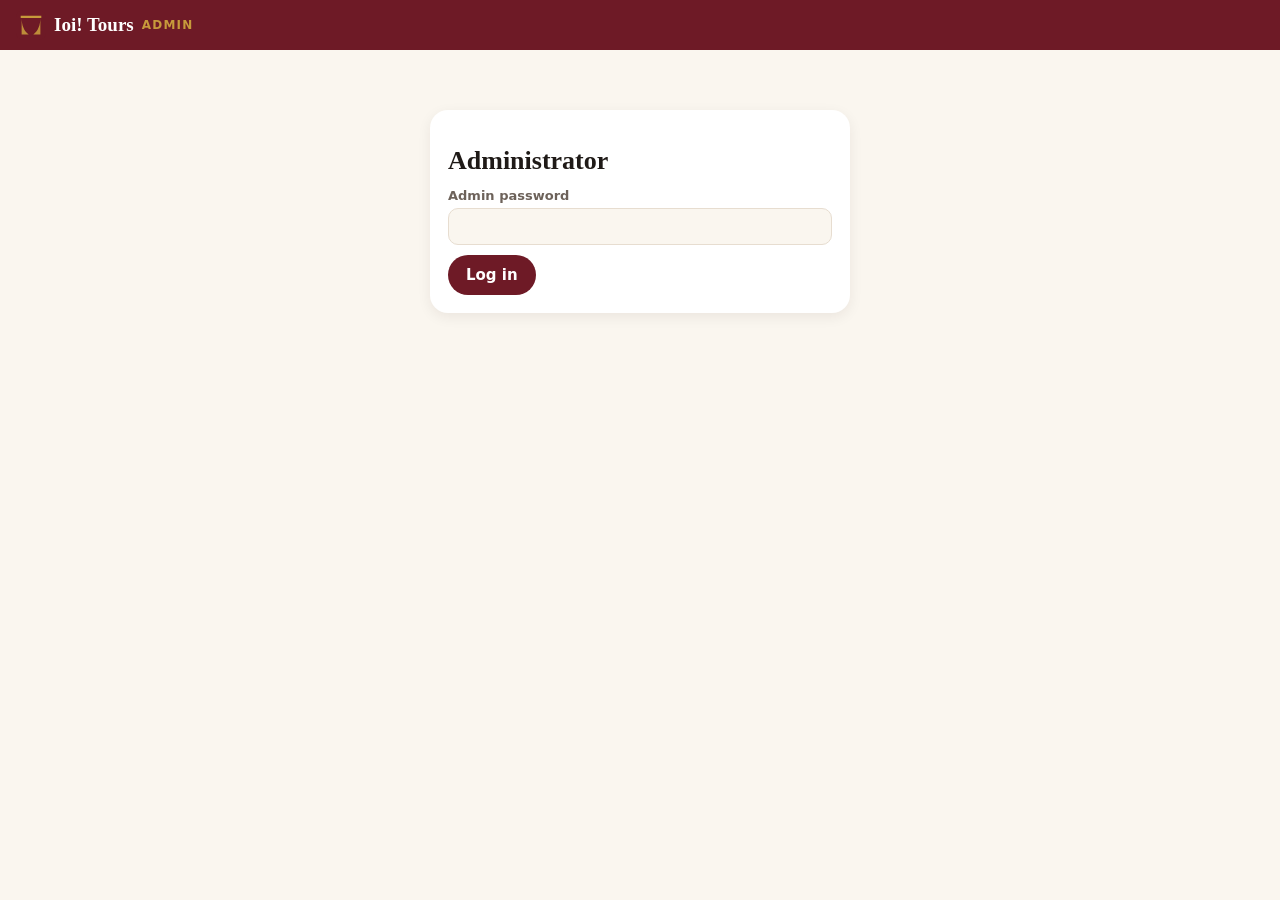
==== admin.html @ 2085f917 "Plattform: Institute registrieren sich und legen eigene Touren an - Server (Cloudflare Worker + D1 +" ====
<!doctype html>
<html lang="en">
<head>
  <meta charset="utf-8">
  <meta name="viewport" content="width=device-width, initial-scale=1">
  <meta name="theme-color" content="#6e1a26">
  <meta name="robots" content="noindex">
  <title>Ioi! Tours – Admin</title>
  <link rel="icon" href="img/icon.svg" type="image/svg+xml">
  <link rel="stylesheet" href="css/style.css">
  <link rel="stylesheet" href="css/portal.css">
</head>
<body class="portal">
  <header class="pt-bar">
    <a class="pt-brand" href="./"><img src="img/icon.svg" alt=""> Ioi! Tours <span>Admin</span></a>
    <div class="pt-user" id="ad-user" hidden><button class="btn btn-ghost" id="ad-logout" type="button">Log out</button></div>
  </header>
  <main class="pt-main">
    <form class="pt-card" id="ad-login" hidden novalidate>
      <h1>Administrator</h1>
      <label>Admin password<input type="password" name="password" autocomplete="current-password" required></label>
      <p class="pt-msg" data-msg></p>
      <button class="btn btn-primary" type="submit">Log in</button>
    </form>
    <section id="ad-main" hidden>
      <h1>Applications</h1>
      <div id="ad-pending" class="pt-list"></div>
      <h1>Institutions</h1>
      <div class="pt-table-wrap"><table class="pt-table" id="ad-inst"></table></div>
      <h1>Tours</h1>
      <div class="pt-table-wrap"><table class="pt-table" id="ad-tours"></table></div>
    </section>
  </main>
  <div class="toast" id="toast" role="status" aria-live="polite"></div>
  <script src="js/admin.js"></script>
</body>
</html>
---- css/style.css ----
:root {
  --wine: #6e1a26;
  --wine-2: #8d2534;
  --gold: #c79a3b;
  --cream: #faf6ef;
  --ink: #1f1a17;
  --muted: #6d625a;
  --line: #e7ddd0;
  --card: #ffffff;
  --shadow: 0 10px 30px rgba(40, 18, 10, .18);
  --radius: 18px;
  --safe-b: env(safe-area-inset-bottom, 0px);
  --serif: "Iowan Old Style", "Palatino Linotype", Palatino, Georgia, serif;
  --sans: system-ui, -apple-system, "Segoe UI", Roboto, sans-serif;
}
@media (prefers-color-scheme: dark) {
  :root {
    --cream: #17110f;
    --ink: #f3ece4;
    --muted: #b3a79c;
    --line: #3e302b;
    --card: #221a17;
    --shadow: 0 10px 30px rgba(0, 0, 0, .5);
  }
}

* { box-sizing: border-box; }
html, body { height: 100%; margin: 0; }
body {
  font-family: var(--sans);
  color: var(--ink);
  background: var(--cream);
  overflow: hidden;
  -webkit-tap-highlight-color: transparent;
}
button { font: inherit; color: inherit; cursor: pointer; }
h1, h2 { font-family: var(--serif); font-weight: 600; margin: 0; }

/* ---------- Buttons ---------- */
.btn {
  border: 0; border-radius: 999px; padding: 11px 18px;
  font-weight: 600; font-size: 15px; white-space: nowrap;
}
.btn-primary { background: var(--wine); color: #fff; }
.btn-primary:active { background: var(--wine-2); }
.btn-ghost { background: transparent; border: 1.5px solid var(--line); color: var(--ink); }
@media (prefers-color-scheme: dark) { .btn-ghost { border-color: #4a3b35; } }
.btn-lg { padding: 16px 34px; font-size: 17px; }
.icon-btn {
  width: 42px; height: 42px; border: 0; border-radius: 50%;
  background: transparent; display: grid; place-items: center; flex: none;
}
.icon-btn svg { width: 22px; height: 22px; }
.chip {
  border: 1.5px solid var(--line); background: transparent; border-radius: 999px;
  padding: 6px 10px; font-size: 13px; font-weight: 600; min-width: 46px;
}
@media (prefers-color-scheme: dark) { .chip { border-color: #4a3b35; } }

/* ---------- Intro ---------- */
.intro {
  position: fixed; inset: 0; z-index: 2000;
  background:
    radial-gradient(120% 70% at 50% 0%, rgba(199, 154, 59, .25), transparent 60%),
    linear-gradient(180deg, #4a0f19, #2a070d);
  color: #fbeee0;
  display: grid; place-items: center; padding: 24px 16px;
  transition: opacity .5s, visibility .5s;
  overflow-y: auto;
}
.intro.hide { opacity: 0; visibility: hidden; }
.intro-inner { max-width: 420px; text-align: center; }
.curtain-mark { width: 64px; height: 64px; margin: 0 auto 18px; color: var(--gold); }
.intro .eyebrow { color: var(--gold); }
.intro h1 { font-size: clamp(38px, 11vw, 54px); line-height: 1.05; margin: 8px 0 14px; }
.intro .lead { font-size: 18px; line-height: 1.5; opacity: .9; margin: 0 0 24px; }
.facts { list-style: none; padding: 0; margin: 0 0 30px; display: flex; justify-content: center; gap: 18px; font-size: 14px; opacity: .85; }
.facts strong { display: block; font-size: 18px; color: #fff; }
.intro .btn-primary { background: var(--gold); color: #2a070d; }
.hint { font-size: 13px; opacity: .7; margin: 18px 0 0; line-height: 1.5; }
.proto-note { font-size: 11px; letter-spacing: .12em; text-transform: uppercase; opacity: .45; margin-top: 22px; }

.eyebrow {
  font-size: 12px; letter-spacing: .12em; text-transform: uppercase;
  font-weight: 700; color: var(--wine); margin: 0;
}
@media (prefers-color-scheme: dark) { .eyebrow { color: var(--gold); } }

/* ---------- Kopfzeile ---------- */
.topbar {
  position: fixed; top: 0; left: 0; right: 0; z-index: 1000;
  display: flex; align-items: center; gap: 6px;
  padding: calc(env(safe-area-inset-top, 0px) + 6px) 8px 6px;
  background: var(--wine); color: #fff;
}
.topbar-title { flex: 1; text-align: center; display: flex; flex-direction: column; line-height: 1.2; }
.topbar-title > span:first-child { font-family: var(--serif); font-size: 18px; font-weight: 600; }
.progress-label { font-size: 12px; opacity: .8; }
.progress-bar { position: fixed; left: 0; right: 0; z-index: 1000; height: 3px; background: rgba(0,0,0,.15);
  top: calc(env(safe-area-inset-top, 0px) + 54px); }
#progress-fill { height: 100%; width: 0; background: var(--gold); transition: width .4s; }

/* ---------- Karte ---------- */
#map { position: fixed; inset: 0; top: calc(env(safe-area-inset-top, 0px) + 57px); z-index: 1; background: #e9e4dc; }
.leaflet-bottom.leaflet-right { bottom: calc(110px + var(--safe-b)); }
.leaflet-control-attribution { font-size: 10px; }
.demo #map { cursor: crosshair; }

.pin {
  width: 36px; height: 36px; border-radius: 50% 50% 50% 0; transform: rotate(-45deg);
  background: #fff; border: 3px solid var(--wine); box-shadow: 0 3px 8px rgba(0,0,0,.3);
  display: grid; place-items: center;
}
.pin span { transform: rotate(45deg); font-weight: 800; font-size: 15px; color: var(--wine); }
.pin.next { background: var(--wine); animation: bob 1.6s ease-in-out infinite; }
.pin.next span { color: #fff; }
.pin.visited { border-color: var(--gold); background: var(--gold); }
.pin.visited span { color: #fff; }
@keyframes bob { 50% { translate: 0 -5px; } }

.me {
  width: 22px; height: 22px; border-radius: 50%; background: #2f6fd6; border: 3px solid #fff;
  box-shadow: 0 0 0 0 rgba(47,111,214,.5); animation: ping 2s infinite;
}
@keyframes ping { 70% { box-shadow: 0 0 0 16px rgba(47,111,214,0); } 100% { box-shadow: 0 0 0 0 rgba(47,111,214,0); } }

.demo-banner {
  position: fixed; z-index: 900; left: 16px; right: 16px;
  top: calc(env(safe-area-inset-top, 0px) + 68px);
  background: #fff7e0; color: #5a4100; border: 1px solid #ecd48a;
  border-radius: 12px; padding: 8px 12px; font-size: 13px; text-align: center;
  box-shadow: var(--shadow);
}

/* ---------- Karte "Nächste Station" ---------- */
.next-card {
  position: fixed; z-index: 900; left: 12px; right: 12px; bottom: calc(12px + var(--safe-b));
  max-width: 520px; margin: 0 auto;
  background: var(--card); border-radius: var(--radius); box-shadow: var(--shadow);
  display: flex; align-items: center; gap: 12px; padding: 12px 12px 12px 14px;
}
.next-num {
  width: 44px; height: 44px; flex: none; border-radius: 50%; background: var(--wine); color: #fff;
  display: grid; place-items: center; font-weight: 800; font-size: 18px;
}
.next-info { flex: 1; min-width: 0; cursor: pointer; }
.next-label { font-size: 11px; text-transform: uppercase; letter-spacing: .1em; color: var(--muted); font-weight: 700; }
.next-title { font-family: var(--serif); font-size: 17px; font-weight: 600; white-space: nowrap; overflow: hidden; text-overflow: ellipsis; }
.next-meta { font-size: 13px; color: var(--muted); white-space: nowrap; overflow: hidden; text-overflow: ellipsis; }

/* ---------- Drawer (Liste) ---------- */
.scrim { position: fixed; inset: 0; z-index: 1100; background: rgba(20, 8, 5, .4); opacity: 0; visibility: hidden; transition: .25s; }
.scrim.show { opacity: 1; visibility: visible; }
.drawer {
  position: fixed; z-index: 1200; top: 0; bottom: 0; left: 0; width: min(88vw, 380px);
  background: var(--cream); transform: translateX(-102%); transition: transform .3s ease;
  display: flex; flex-direction: column; box-shadow: var(--shadow);
  padding-top: env(safe-area-inset-top, 0px);
}
.drawer.open { transform: none; }
.drawer-head { display: flex; align-items: center; justify-content: space-between; padding: 14px 10px 6px 18px; }
.station-list { list-style: none; margin: 0; padding: 4px 10px; overflow-y: auto; flex: 1; }
.station-list button {
  width: 100%; display: flex; gap: 12px; align-items: center; text-align: left;
  background: transparent; border: 0; padding: 12px 8px; border-radius: 12px;
}
.station-list button:active { background: rgba(110, 26, 38, .08); }
.li-num {
  width: 34px; height: 34px; border-radius: 50%; flex: none; display: grid; place-items: center;
  border: 2px solid var(--wine); color: var(--wine); font-weight: 800;
}
@media (prefers-color-scheme: dark) { .li-num { border-color: var(--gold); color: var(--gold); } }
.next .li-num { background: var(--wine); color: #fff; border-color: var(--wine); }
.visited .li-num { background: var(--gold); border-color: var(--gold); color: #fff; }
.li-text { display: flex; flex-direction: column; min-width: 0; }
.li-title { font-family: var(--serif); font-size: 16px; font-weight: 600; }
.li-sub { font-size: 13px; color: var(--muted); }
.drawer-foot { padding: 14px 18px calc(18px + var(--safe-b)); border-top: 1px solid var(--line); display: grid; gap: 12px; }
.switch { display: flex; gap: 10px; align-items: center; font-size: 14px; }
.switch input { width: 20px; height: 20px; accent-color: var(--wine); }

/* ---------- Sheet (Station) ---------- */
.sheet {
  position: fixed; z-index: 1300; left: 0; right: 0; bottom: 0;
  max-width: 640px; margin: 0 auto; max-height: 92vh; overflow-y: auto;
  background: var(--cream); border-radius: 24px 24px 0 0; box-shadow: var(--shadow);
  transform: translateY(105%); transition: transform .35s cubic-bezier(.2,.8,.2,1);
  overscroll-behavior: contain;
}
.sheet.open { transform: none; }
.sheet-grip { position: absolute; top: 8px; left: 50%; width: 40px; height: 4px; margin-left: -20px; border-radius: 4px; background: rgba(255,255,255,.6); z-index: 2; }
.sheet-close { position: absolute; top: 12px; right: 12px; z-index: 2; background: rgba(0,0,0,.25); color: #fff; }
.sheet-hero {
  --hue: 350;
  height: 150px; position: relative; overflow: hidden; color: #fff;
  background:
    radial-gradient(90% 120% at 100% 0%, rgba(199, 154, 59, .45), transparent 60%),
    linear-gradient(135deg, hsl(var(--hue) 62% 26%), hsl(calc(var(--hue) + 15) 55% 14%));
}
.sheet-year {
  position: absolute; right: -6px; bottom: -22px; font-family: var(--serif);
  font-size: 110px; font-weight: 700; opacity: .18; letter-spacing: -.03em;
}
.sheet-num { position: absolute; left: 20px; bottom: 16px; font-size: 13px; font-weight: 700; letter-spacing: .1em; text-transform: uppercase; color: var(--gold); }
.sheet-body { padding: 18px 20px calc(28px + var(--safe-b)); }
.sheet-body h2 { font-size: 27px; line-height: 1.15; margin: 4px 0 4px; }
.sheet-address { margin: 0 0 16px; color: var(--muted); font-size: 14px; }

.player {
  position: sticky; top: 0; z-index: 1;
  display: flex; align-items: center; gap: 12px;
  background: var(--card); border-radius: var(--radius); padding: 12px; box-shadow: 0 4px 14px rgba(40,18,10,.1);
  margin-bottom: 18px;
}
.play-btn {
  width: 54px; height: 54px; flex: none; border-radius: 50%; border: 0;
  background: var(--wine); color: #fff; display: grid; place-items: center;
}
.play-btn svg { width: 26px; height: 26px; }
.play-btn .i-pause, .playing .play-btn .i-play { display: none; }
.playing .play-btn .i-pause { display: block; }
.player-main { flex: 1; min-width: 0; }
.player-track { height: 22px; display: flex; align-items: center; cursor: pointer; position: relative; }
.player-track::before { content: ""; position: absolute; left: 0; right: 0; height: 5px; border-radius: 5px; background: var(--line); }
@media (prefers-color-scheme: dark) { .player-track::before { background: #3e302b; } }
.player-fill { position: relative; height: 5px; border-radius: 5px; background: var(--gold); width: 0; transition: width .25s linear; }
.player-meta { display: flex; justify-content: space-between; font-size: 12px; color: var(--muted); gap: 8px; }
.player-meta span { white-space: nowrap; }
.player-meta span:last-child { overflow: hidden; text-overflow: ellipsis; }
.player-side { display: flex; flex-direction: column; gap: 6px; }

.story { font-family: var(--serif); font-size: 18px; line-height: 1.65; }
.story p { margin: 0 0 1em; }
.story span { transition: background .3s, color .3s; border-radius: 4px; }
.story span.speaking { background: rgba(199, 154, 59, .28); box-shadow: 0 0 0 3px rgba(199, 154, 59, .28); }
.sheet-actions { display: flex; gap: 10px; flex-wrap: wrap; margin-top: 8px; }
.sheet-actions .btn { flex: 1 1 160px; }

/* ---------- Toast ---------- */
.toast {
  position: fixed; z-index: 2500; left: 16px; right: 16px; top: calc(env(safe-area-inset-top, 0px) + 70px);
  max-width: 460px; margin: 0 auto; text-align: center;
  background: #2a1a16; color: #fff; border-radius: 14px; padding: 12px 16px; font-size: 14px; line-height: 1.4;
  box-shadow: var(--shadow); opacity: 0; transform: translateY(-10px); pointer-events: none; transition: .25s;
}
.toast.show { opacity: 1; transform: none; }

@media (min-width: 900px) {
  .sheet { left: auto; right: 16px; bottom: 16px; top: 72px; max-height: none; border-radius: 24px; width: 460px; transform: translateX(110%); }
  .sheet.open { transform: none; }
  .next-card { left: 16px; right: auto; width: 420px; margin: 0; }
}

/* ---------- Mitmach-Element & Links ---------- */
.badge {
  display: inline-block; font-size: 11px; font-weight: 700; letter-spacing: .04em;
  padding: 2px 8px; border-radius: 999px; background: #fff1cc; color: #7a5600; vertical-align: 1px;
}
.activity {
  margin: 6px 0 18px; padding: 16px; border-radius: var(--radius);
  background: linear-gradient(135deg, rgba(199,154,59,.16), rgba(110,26,38,.08));
  border: 1.5px solid rgba(199,154,59,.45);
}
.activity-head { display: flex; align-items: center; gap: 10px; margin-bottom: 6px; }
.activity-icon { font-size: 26px; line-height: 1; }
.activity h3 { margin: 0; font-family: var(--serif); font-size: 19px; }
.activity p { margin: 0 0 10px; line-height: 1.5; font-size: 15px; }
.activity-items { margin: 0 0 4px; padding-left: 20px; line-height: 1.6; font-size: 15px; }
.photo-box img { display: block; width: 100%; max-height: 360px; object-fit: cover; border-radius: 14px; margin: 6px 0 10px; }
.photo-actions { display: flex; gap: 10px; flex-wrap: wrap; }
.photo-actions .btn { flex: 1 1 140px; }
.photo-note { font-size: 12px !important; color: var(--muted); margin: 8px 0 0 !important; }
.links { display: flex; flex-direction: column; gap: 8px; margin-bottom: 10px; }
.links:empty { display: none; }
.links a { text-decoration: none; text-align: center; }

/* ---------- Sprachwahl ---------- */
.lang-switch { display: flex; gap: 6px; justify-content: center; flex-wrap: wrap; }
.lang-switch button {
  border: 1.5px solid var(--line); background: transparent; border-radius: 999px;
  padding: 7px 14px; font-size: 14px; font-weight: 600;
}
.lang-switch button[aria-pressed="true"] { background: var(--wine); border-color: var(--wine); color: #fff; }
.intro-lang { margin: 0 0 22px; }
.intro-lang button { border-color: rgba(251, 238, 224, .35); color: #fbeee0; }
.intro-lang button[aria-pressed="true"] { background: var(--gold); border-color: var(--gold); color: #2a070d; }
.drawer-foot .lang-switch { justify-content: flex-start; }
.lang-btn {
  flex: none; height: 30px; min-width: 40px; padding: 0 8px; border-radius: 999px;
  border: 1.5px solid rgba(255,255,255,.5); background: transparent; color: #fff;
  font-size: 12px; font-weight: 800; letter-spacing: .05em;
}

/* ---------- Archivbilder ---------- */
.gallery-wrap { margin: 0 -20px 16px; }
.gallery {
  display: flex; gap: 10px; overflow-x: auto; padding: 2px 20px 6px;
  scroll-snap-type: x mandatory; scroll-padding: 0 20px; -webkit-overflow-scrolling: touch; scrollbar-width: none;
}
.gallery::-webkit-scrollbar { display: none; }
.gallery button {
  flex: none; width: 150px; padding: 0; border: 0; background: transparent; text-align: left;
  scroll-snap-align: start;
}
.gallery:has(button:only-child) button { width: 100%; }
.gallery img {
  display: block; width: 100%; height: 120px; object-fit: cover; border-radius: 12px;
  background: var(--line); filter: sepia(.15);
}
.gallery:has(button:only-child) img { height: 190px; }
.gallery span {
  display: -webkit-box; -webkit-line-clamp: 2; -webkit-box-orient: vertical; overflow: hidden;
  font-size: 12px; line-height: 1.35; color: var(--muted); margin-top: 6px;
}
.media-credit { margin: 2px 20px 0; font-size: 11px; color: var(--muted); }

.lightbox {
  position: fixed; inset: 0; z-index: 3000; background: rgba(12, 6, 4, .94); color: #fff;
  display: flex; align-items: center; justify-content: center; padding: 56px 8px 24px;
}
.lightbox[hidden] { display: none; }
.lightbox figure { margin: 0; max-width: 100%; max-height: 100%; display: flex; flex-direction: column; align-items: center; }
.lightbox img { max-width: 100%; max-height: calc(100vh - 160px); object-fit: contain; border-radius: 6px; }
.lightbox figcaption { margin-top: 12px; font-size: 14px; line-height: 1.45; text-align: center; max-width: 560px; padding: 0 40px; opacity: .9; }
.lightbox .icon-btn { color: #fff; background: rgba(255,255,255,.12); }
.lightbox-close { position: absolute; top: calc(env(safe-area-inset-top, 0px) + 10px); right: 10px; }
.lightbox-nav { position: absolute; top: 50%; transform: translateY(-50%); }
.lightbox-nav.prev { left: 6px; }
.lightbox-nav.next { right: 6px; }

/* ---------- Einführung ---------- */
.onboard { position: fixed; inset: 0; z-index: 2200; display: grid; place-items: center; padding: 16px;
  background: radial-gradient(120% 70% at 50% 0%, rgba(199,154,59,.25), transparent 60%), linear-gradient(180deg, #4a0f19, #2a070d); }
.onboard[hidden] { display: none; }
.ob-card { width: 100%; max-width: 420px; background: var(--cream); color: var(--ink); border-radius: 24px; padding: 22px 22px 20px; box-shadow: var(--shadow); text-align: center; }
.ob-top { display: flex; justify-content: space-between; align-items: center; gap: 8px; margin-bottom: 8px; }
.ob-head { font-size: 12px; letter-spacing: .12em; text-transform: uppercase; font-weight: 700; color: var(--wine); }
@media (prefers-color-scheme: dark) { .ob-head { color: var(--gold); } }
.lang-mini { display: flex; gap: 4px; }
.lang-mini button { border: 1.5px solid var(--line); background: transparent; border-radius: 999px; padding: 3px 8px; font-size: 12px; font-weight: 700; }
.lang-mini button[aria-pressed="true"] { background: var(--wine); border-color: var(--wine); color: #fff; }
.ob-icon { font-size: 54px; line-height: 1; margin: 18px 0 10px; }
.ob-card h2 { font-size: 24px; margin: 0 0 10px; }
.ob-card p { margin: 0; line-height: 1.55; color: var(--muted); font-size: 16px; min-height: 5em; }
.ob-dots { display: flex; justify-content: center; gap: 6px; margin: 18px 0; }
.ob-dots span { width: 8px; height: 8px; border-radius: 50%; background: var(--line); }
.ob-dots span.on { background: var(--wine); width: 22px; border-radius: 4px; }
.ob-actions { display: flex; gap: 10px; }
.ob-actions .btn { flex: 1; }
.ob-actions .btn[hidden] { display: none; }

/* ---------- Auswahl von Stadt und Tour ---------- */
.chooser { position: fixed; inset: 0; z-index: 2100; overflow-y: auto; background: var(--cream); padding-bottom: calc(24px + var(--safe-b)); }
.chooser[hidden] { display: none; }
.ch-head { text-align: center; color: #fbeee0; padding: calc(env(safe-area-inset-top, 0px) + 28px) 16px 26px;
  background: radial-gradient(120% 70% at 50% 0%, rgba(199,154,59,.25), transparent 60%), linear-gradient(180deg, #4a0f19, #2a070d); }
.ch-head .curtain-mark { width: 48px; height: 48px; margin: 0 auto 10px; color: var(--gold); }
.ch-head h1 { font-size: clamp(26px, 7vw, 34px); margin: 0 0 6px; }
.ch-head p { margin: 0 0 14px; opacity: .85; }
.ch-help { color: #fbeee0; border-color: rgba(251,238,224,.4); padding: 7px 14px; font-size: 14px; }
.ch-list { max-width: 640px; margin: 0 auto; padding: 8px 16px; }
.ch-city h2 { font-size: 22px; margin: 18px 4px 10px; }
.ch-city h2 small { font-family: var(--sans); font-size: 13px; color: var(--muted); font-weight: 600; }
.ch-tour { width: 100%; display: flex; gap: 14px; align-items: center; text-align: left; padding: 12px; margin-bottom: 10px;
  border: 0; border-radius: var(--radius); background: var(--card); box-shadow: 0 4px 14px rgba(40,18,10,.08); }
.ch-tour.loading { opacity: .5; }
.ch-cover { width: 72px; height: 72px; flex: none; border-radius: 14px; overflow: hidden; display: grid; place-items: center;
  background: linear-gradient(135deg, var(--wine), #2a070d); font-size: 30px; }
.ch-cover img { width: 100%; height: 100%; object-fit: cover; }
.ch-info { display: flex; flex-direction: column; gap: 2px; min-width: 0; }
.ch-info strong { font-family: var(--serif); font-size: 18px; }
.ch-info span { font-size: 14px; color: var(--muted); }
.ch-info small { font-size: 12px; color: var(--muted); }
.ch-note { text-align: center; color: var(--muted); font-size: 14px; }
.ch-error { max-width: 600px; margin: 12px auto 0; padding: 10px 14px; border-radius: 12px; background: #fde2e2; color: #7a1010; text-align: center; }
.ch-error[hidden] { display: none; }
.link-btn { margin-top: 14px; background: none; border: 0; color: var(--gold); text-decoration: underline; font-size: 14px; }

/* ---------- Damals & Heute: Schieberegler ---------- */
.compare { margin: 0 0 18px; }
.compare-head { display: flex; flex-direction: column; margin-bottom: 8px; }
.compare-head strong { font-family: var(--serif); font-size: 18px; }
.compare-head span { font-size: 13px; color: var(--muted); }
.compare-stage { position: relative; width: 100%; aspect-ratio: 3 / 2; border-radius: 14px; overflow: hidden; background: #222; touch-action: pan-y; }
.compare-stage > img, .compare-then img { position: absolute; inset: 0; width: 100%; height: 100%; object-fit: cover; }
.compare-stage > img[hidden] { display: none; }
.compare-then { position: absolute; inset: 0; }
.compare-handle { position: absolute; top: 0; bottom: 0; width: 3px; margin-left: -1.5px; background: #fff; box-shadow: 0 0 8px rgba(0,0,0,.5); pointer-events: none; }
.compare-handle::after { content: "⟷"; position: absolute; top: 50%; left: 50%; transform: translate(-50%, -50%);
  width: 38px; height: 38px; border-radius: 50%; background: #fff; color: #111; display: grid; place-items: center; font-size: 18px; box-shadow: 0 2px 8px rgba(0,0,0,.4); }
.compare-handle[hidden] { display: none; }
.compare-tag { position: absolute; top: 10px; padding: 3px 9px; border-radius: 999px; background: rgba(0,0,0,.6); color: #fff; font-size: 12px; font-weight: 700; pointer-events: none; }
.compare-tag.left { left: 10px; }
.compare-tag.right { right: 10px; }
.compare-tag[hidden] { display: none; }
.compare-stage input[type=range] { position: absolute; inset: 0; width: 100%; height: 100%; margin: 0; opacity: 0; cursor: ew-resize; }
.compare-stage input[type=range][hidden] { display: none; }
.compare-empty { position: absolute; left: 0; right: 0; bottom: 0; padding: 30px 14px 12px; background: linear-gradient(transparent, rgba(0,0,0,.8)); color: #fff; font-size: 14px; line-height: 1.45; }
.compare-empty[hidden] { display: none; }
.compare-empty p { margin: 0; }
.compare-thumbs { display: flex; gap: 8px; margin-top: 10px; }
.compare-thumbs:empty { display: none; }
.compare-thumbs button { position: relative; width: 64px; height: 46px; padding: 0; border: 2px solid var(--line); border-radius: 8px; overflow: hidden; background: #222; }
.compare-thumbs button[aria-pressed="true"] { border-color: var(--gold); }
.compare-thumbs img { width: 100%; height: 100%; object-fit: cover; }
.compare-thumbs span { position: absolute; left: 0; right: 0; bottom: 0; font-size: 10px; font-weight: 700; color: #fff; background: rgba(0,0,0,.6); }
.compare-hint { margin: 10px 0 8px; font-size: 13px; line-height: 1.45; color: var(--muted); }
.compare-hint:empty { display: none; }
.compare-photo { width: 100%; margin-top: 8px; }
.compare-credit { margin: 6px 0 0; font-size: 11px; color: var(--muted); }
.compare-credit:empty { display: none; }

/* ---------- Lokale Orte ---------- */
.place-pin { width: 30px; height: 30px; border-radius: 50%; display: grid; place-items: center; font-size: 16px;
  background: #fff; border: 2px solid var(--gold); box-shadow: 0 2px 6px rgba(0,0,0,.3); }
.place-popup .leaflet-popup-content { margin: 12px 14px; }
.pp { font-family: var(--sans); color: #1f1a17; }
.pp img { width: 100%; max-height: 130px; object-fit: cover; border-radius: 8px; margin-bottom: 8px; }
.pp small { display: block; color: #6d625a; font-weight: 700; font-size: 11px; text-transform: uppercase; letter-spacing: .06em; }
.pp strong { display: block; font-family: var(--serif); font-size: 17px; margin: 2px 0 6px; }
.pp p { margin: 0 0 6px !important; font-size: 13px; line-height: 1.45; }
.pp p span { font-weight: 700; }
.pp .pp-offer { background: #fff4d6; border-radius: 8px; padding: 6px 8px; }
.pp .pp-note { color: #6d625a; font-size: 11px; font-style: italic; }
.pp a { font-weight: 700; color: var(--wine); }
.nearby { margin: 6px 0 16px; }
.nearby h3 { font-family: var(--serif); font-size: 17px; margin: 0 0 8px; }
.nearby-list { display: flex; flex-wrap: wrap; gap: 8px; }
.nearby-chip { border: 1.5px solid var(--line); background: var(--card); border-radius: 999px; padding: 7px 12px; font-size: 14px; }
.nearby-chip small { color: var(--muted); margin-left: 4px; }
@media (prefers-color-scheme: dark) { .nearby-chip { border-color: #4a3b35; } }
---- css/portal.css ----
/* Portal für Institute und Admin-Bereich */
body.portal { overflow: auto; background: var(--cream); }
.pt-bar { position: sticky; top: 0; z-index: 1000; display: flex; justify-content: space-between; align-items: center; gap: 12px;
  padding: 10px 16px; background: var(--wine); color: #fff; }
.pt-brand { display: flex; align-items: center; gap: 8px; color: #fff; text-decoration: none; font-family: var(--serif); font-size: 19px; font-weight: 600; }
.pt-brand img { width: 30px; height: 30px; border-radius: 7px; }
.pt-brand span { font-family: var(--sans); font-size: 12px; font-weight: 700; letter-spacing: .1em; text-transform: uppercase; color: var(--gold); }
.pt-user { display: flex; align-items: center; gap: 10px; font-size: 14px; }
.pt-user[hidden] { display: none; }
.pt-user .btn-ghost { color: #fff; border-color: rgba(255,255,255,.5); padding: 6px 12px; }
.pt-main { max-width: 900px; margin: 0 auto; padding: 20px 16px 60px; }
.pt-main h1 { font-size: 26px; margin: 18px 0 12px; }
.pt-main h2 { font-size: 20px; margin: 0 0 10px; }
.pt-main h3 { font-family: var(--serif); font-size: 16px; margin: 18px 0 8px; }
.pt-intro p { line-height: 1.6; color: var(--muted); }
.pt-card { background: var(--card); border-radius: var(--radius); padding: 18px; margin-bottom: 14px; box-shadow: 0 4px 14px rgba(40,18,10,.07); }
.pt-card[hidden] { display: none; }
.pt-tabs { display: flex; gap: 6px; margin: 18px 0 12px; }
.pt-tabs button { border: 0; background: transparent; padding: 10px 14px; border-radius: 999px; font-weight: 700; color: var(--muted); }
.pt-tabs button[aria-selected="true"] { background: var(--wine); color: #fff; }
.pt-main label { display: flex; flex-direction: column; gap: 5px; font-size: 13px; font-weight: 700; color: var(--muted); margin-bottom: 10px; }
.pt-main input:not([type=checkbox]):not([type=file]), .pt-main select, .pt-main textarea {
  font: inherit; font-weight: 400; color: var(--ink); background: var(--cream); border: 1.5px solid var(--line); border-radius: 10px; padding: 10px 12px; width: 100%; }
.pt-main textarea { line-height: 1.5; resize: vertical; }
.pt-main input:focus, .pt-main select:focus, .pt-main textarea:focus { outline: 2px solid var(--gold); outline-offset: 1px; }
.pt-grid { display: grid; grid-template-columns: 1fr 1fr; gap: 0 14px; }
.pt-grid .wide { grid-column: 1 / -1; }
@media (max-width: 640px) { .pt-grid { grid-template-columns: 1fr; } }
.pt-hp { position: absolute; left: -9999px; width: 1px; height: 1px; overflow: hidden; }
.pt-small { font-size: 13px; color: var(--muted); font-weight: 400; }
.pt-msg { margin: 8px 0; font-size: 14px; }
.pt-msg:empty { display: none; }
.pt-msg.err { color: #a31b1b; }
.pt-msg.ok { color: #1b6e2f; }
.pt-row { display: flex; align-items: center; justify-content: space-between; gap: 10px; flex-wrap: wrap; margin: 6px 0 10px; }
.pt-row h1, .pt-row h2 { margin: 0; }
.pt-sticky { position: sticky; top: 52px; z-index: 900; background: var(--cream); padding: 10px 0; }
.pt-status { font-size: 13px; color: var(--muted); flex: 1; text-align: center; }
.pt-list { display: grid; gap: 4px; }
.pt-tour { display: flex; justify-content: space-between; align-items: center; gap: 12px; flex-wrap: wrap; }
.pt-tour p { margin: 0; color: var(--muted); font-size: 14px; }
.pt-actions { display: flex; gap: 8px; flex-wrap: wrap; }
.pt-actions .btn, .pt-row .btn { padding: 8px 14px; font-size: 14px; }
.btn.danger { color: #a31b1b; }
.btn[disabled] { opacity: .4; }
a.btn { text-decoration: none; display: inline-flex; align-items: center; }
.pill { display: inline-block; padding: 2px 9px; border-radius: 999px; font-size: 12px; font-weight: 700; background: #eee; color: #444; }
.pill.published, .pill.approved { background: #dff3e4; color: #1b6e2f; }
.pill.draft, .pill.pending { background: #fff1cc; color: #7a5600; }
.pill.blocked, .pill.rejected, .pill.suspended { background: #fde2e2; color: #7a1010; }
.pt-label { display: block; font-size: 13px; font-weight: 700; color: var(--muted); margin-bottom: 6px; }
.pt-checks { display: flex; gap: 14px; flex-wrap: wrap; margin-bottom: 10px; }
.pt-main label.pt-check { flex-direction: row; align-items: center; gap: 6px; color: var(--ink); font-weight: 600; margin: 0; }
.pt-map { height: 360px; border-radius: 14px; overflow: hidden; }
#pick-hint.active { color: var(--wine); font-weight: 700; }
.pt-item summary { cursor: pointer; font-family: var(--serif); font-size: 18px; font-weight: 600; display: flex; align-items: center; gap: 8px; }
.pt-item[open] summary { margin-bottom: 14px; }
.pt-num { width: 28px; height: 28px; border-radius: 50%; background: var(--wine); color: #fff; display: inline-grid; place-items: center; font-family: var(--sans); font-size: 14px; }
.pt-loc { display: flex; align-items: center; gap: 10px; flex-wrap: wrap; margin-bottom: 10px; font-size: 14px; }
.pt-media-row { display: flex; align-items: center; gap: 10px; flex-wrap: wrap; padding: 8px 0; border-bottom: 1px solid var(--line); }
.pt-media-row audio { height: 36px; max-width: 260px; }
.pt-upload { cursor: pointer; padding: 8px 14px; font-size: 14px; display: inline-flex; }
.pt-img { display: grid; grid-template-columns: 140px 1fr; gap: 12px; margin-bottom: 12px; }
.pt-img img, .pt-pair img, .pt-thumb { width: 100%; max-width: 220px; border-radius: 10px; display: block; margin-bottom: 6px; }
.pt-pair { display: grid; grid-template-columns: 1fr 1fr; gap: 12px; padding: 12px; border: 1.5px dashed var(--line); border-radius: 12px; margin-bottom: 10px; }
.pt-pair-fields { grid-column: 1 / -1; }
@media (max-width: 640px) { .pt-img, .pt-pair { grid-template-columns: 1fr; } }
.pt-item-actions { margin-top: 16px; padding-top: 12px; border-top: 1px solid var(--line); }
.pt-quote { border-left: 3px solid var(--gold); padding-left: 10px; color: var(--muted); white-space: pre-wrap; }
.pt-table-wrap { overflow-x: auto; background: var(--card); border-radius: var(--radius); box-shadow: 0 4px 14px rgba(40,18,10,.07); }
.pt-table { width: 100%; border-collapse: collapse; font-size: 14px; }
.pt-table th, .pt-table td { padding: 10px 12px; text-align: left; border-bottom: 1px solid var(--line); vertical-align: top; }
.pt-table th { font-size: 12px; text-transform: uppercase; letter-spacing: .06em; color: var(--muted); }
.pt-table small { color: var(--muted); }
#ad-login { max-width: 420px; margin: 40px auto; }
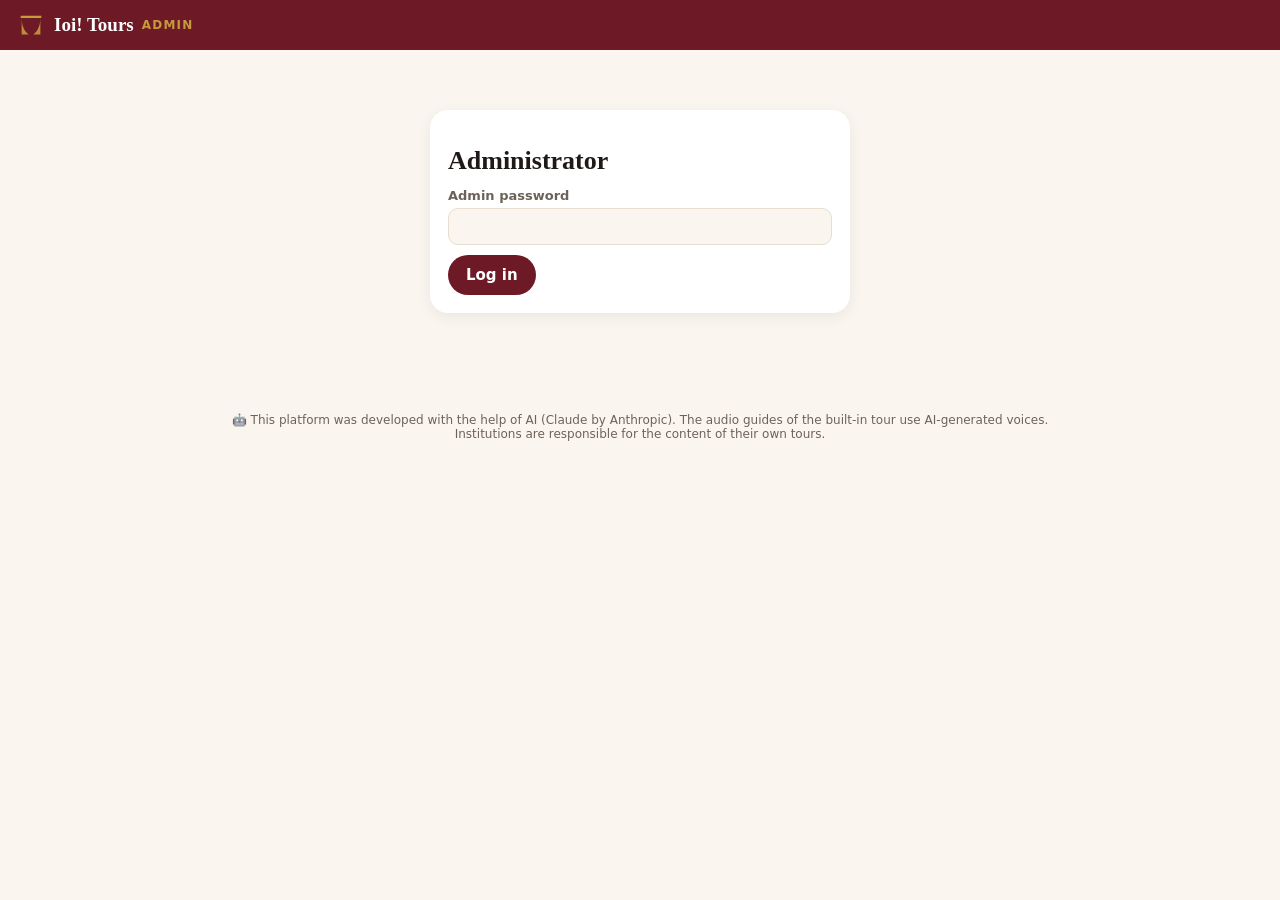
==== commit 696d092e: "Textumbruch auf kleinen Geräten; KI-Kennzeichnung - Link-Buttons und längere Beschriftungen brechen " ====
--- a/admin.html
+++ b/admin.html
@@ -31,6 +31,7 @@
       <div class="pt-table-wrap"><table class="pt-table" id="ad-tours"></table></div>
     </section>
   </main>
+  <footer class="pt-ai">🤖 This platform was developed with the help of AI (Claude by Anthropic). The audio guides of the built-in tour use AI-generated voices. Institutions are responsible for the content of their own tours.</footer>
   <div class="toast" id="toast" role="status" aria-live="polite"></div>
   <script src="js/admin.js"></script>
 </body>
--- a/css/style.css
+++ b/css/style.css
@@ -429,3 +429,30 @@
 .nearby-chip { border: 1.5px solid var(--line); background: var(--card); border-radius: 999px; padding: 7px 12px; font-size: 14px; }
 .nearby-chip small { color: var(--muted); margin-left: 4px; }
 @media (prefers-color-scheme: dark) { .nearby-chip { border-color: #4a3b35; } }
+
+/* ---------- Textumbruch auf kleinen Bildschirmen ---------- */
+body { overflow-wrap: break-word; }
+.sheet-body, .story, .pt-main, .ch-list { overflow-wrap: anywhere; }
+/* Buttons mit längeren Beschriftungen dürfen umbrechen */
+.links a, .sheet-actions .btn, .activity .btn, .compare-photo, .ch-help, .drawer-foot .btn,
+.ob-actions .btn, .pt-actions .btn, .nearby-chip, .btn-lg {
+  white-space: normal; line-height: 1.3; text-align: center;
+}
+.links a { justify-content: center; padding-top: 10px; padding-bottom: 10px; }
+/* Überschriften sanft skalieren */
+.sheet-body h2 { font-size: clamp(22px, 6.4vw, 27px); hyphens: auto; }
+.intro h1 { hyphens: auto; }
+.story { font-size: clamp(16px, 4.6vw, 18px); }
+
+/* ---------- KI-Hinweis ---------- */
+.ai-link { display: block; margin: 10px auto 0; font-size: 13px; opacity: .85; }
+.ch-ai { text-align: center; margin: 4px 16px 12px; }
+.ch-ai .ai-link { color: var(--muted); }
+.ai-modal { position: fixed; inset: 0; z-index: 4000; display: grid; place-items: center; padding: 16px; background: rgba(20, 8, 5, .6); }
+.ai-modal[hidden] { display: none; }
+.ai-card { width: 100%; max-width: 520px; max-height: 88vh; overflow-y: auto; background: var(--cream); color: var(--ink);
+  border-radius: 20px; padding: 22px; box-shadow: var(--shadow); }
+.ai-card h2 { font-size: 22px; margin: 0 0 12px; }
+.ai-card p { margin: 0 0 12px; line-height: 1.55; font-size: 15px; color: var(--muted); }
+.ai-card .btn { width: 100%; margin-top: 4px; }
+.pt-ai { max-width: 900px; margin: 0 auto; padding: 0 16px 30px; font-size: 12px; color: var(--muted); text-align: center; }
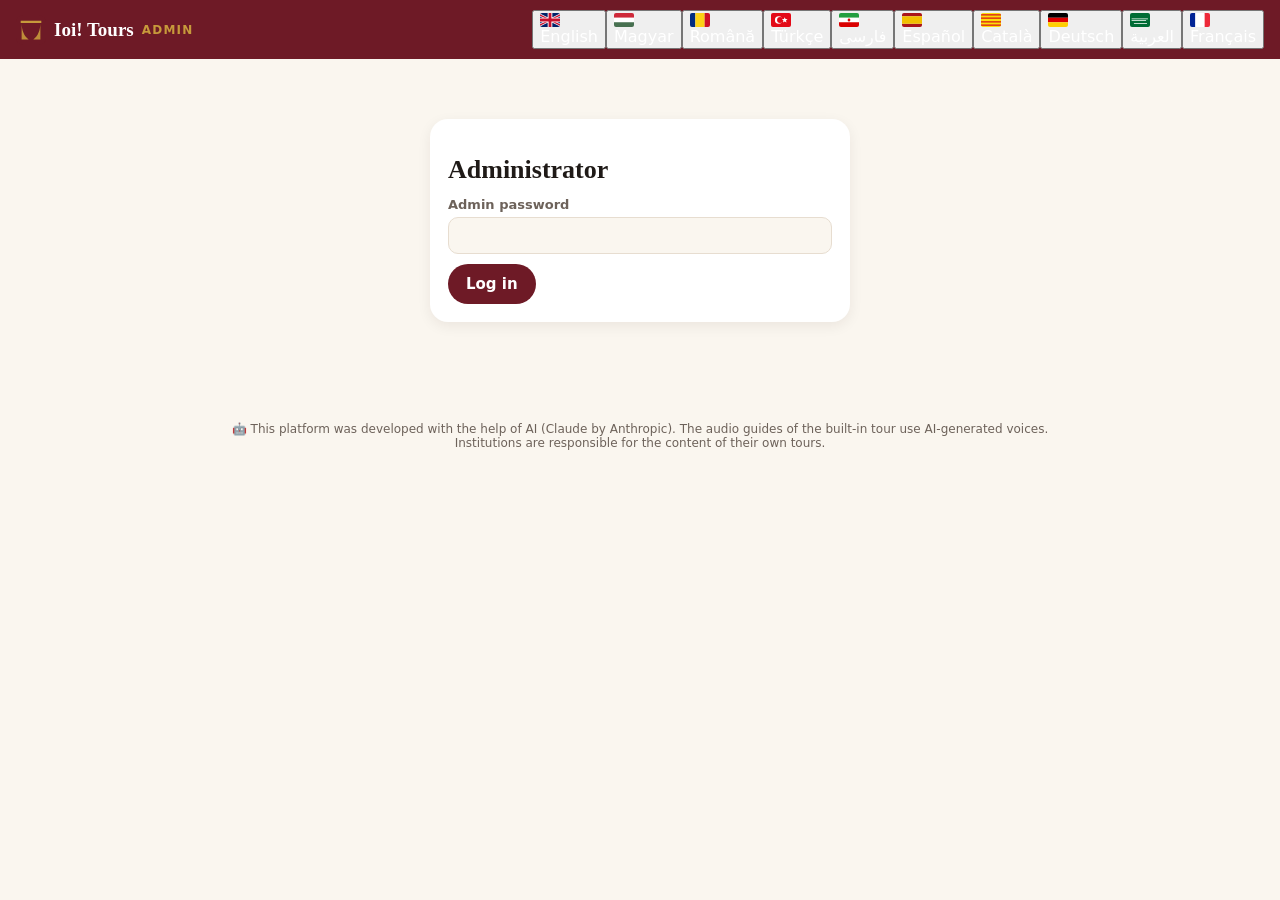
==== commit 7e8cca04: "Add seven app languages and full localization Co-authored-by: Copilot <223556219+Copilot@users.norep" ====
--- a/admin.html
+++ b/admin.html
@@ -5,34 +5,43 @@
   <meta name="viewport" content="width=device-width, initial-scale=1">
   <meta name="theme-color" content="#6e1a26">
   <meta name="robots" content="noindex">
-  <title>Ioi! Tours – Admin</title>
+  <title data-page-i18n="adminTitle">Ioi! Tours – Admin</title>
   <link rel="icon" href="img/icon.svg" type="image/svg+xml">
   <link rel="stylesheet" href="css/style.css">
   <link rel="stylesheet" href="css/portal.css">
 </head>
 <body class="portal">
   <header class="pt-bar">
-    <a class="pt-brand" href="./"><img src="img/icon.svg" alt=""> Ioi! Tours <span>Admin</span></a>
-    <div class="pt-user" id="ad-user" hidden><button class="btn btn-ghost" id="ad-logout" type="button">Log out</button></div>
+    <a class="pt-brand" href="./"><img src="img/icon.svg" alt=""> Ioi! Tours <span data-page-i18n="adminBrand">Admin</span></a>
+    <div class="pt-header-tools">
+      <div id="page-languages" class="page-languages" role="group" aria-label="Language"></div>
+      <div class="pt-user" id="admin-user" hidden><button class="btn btn-ghost" id="admin-logout" type="button" data-page-i18n="logout">Log out</button></div>
+    </div>
   </header>
   <main class="pt-main">
-    <form class="pt-card" id="ad-login" hidden novalidate>
-      <h1>Administrator</h1>
-      <label>Admin password<input type="password" name="password" autocomplete="current-password" required></label>
+    <form class="pt-card" id="admin-login" hidden novalidate>
+      <h1 data-page-i18n="administrator">Administrator</h1>
+      <label><span data-page-i18n="adminPassword">Admin password</span><input type="password" name="password" autocomplete="current-password" required></label>
       <p class="pt-msg" data-msg></p>
-      <button class="btn btn-primary" type="submit">Log in</button>
+      <button class="btn btn-primary" type="submit" data-page-i18n="login">Log in</button>
     </form>
-    <section id="ad-main" hidden>
-      <h1>Applications</h1>
-      <div id="ad-pending" class="pt-list"></div>
-      <h1>Institutions</h1>
-      <div class="pt-table-wrap"><table class="pt-table" id="ad-inst"></table></div>
-      <h1>Tours</h1>
-      <div class="pt-table-wrap"><table class="pt-table" id="ad-tours"></table></div>
+    <section id="admin-main" hidden>
+      <h1 data-page-i18n="applications">Applications</h1>
+      <div id="admin-pending" class="pt-list"></div>
+      <h1 data-page-i18n="institutions">Institutions</h1>
+      <div class="pt-table-wrap"><table class="pt-table" id="admin-inst"></table></div>
+      <h1 data-page-i18n="tours">Tours</h1>
+      <div id="admin-builtin"></div>
+      <div class="pt-table-wrap"><table class="pt-table" id="admin-tours"></table></div>
     </section>
   </main>
-  <footer class="pt-ai">🤖 This platform was developed with the help of AI (Claude by Anthropic). The audio guides of the built-in tour use AI-generated voices. Institutions are responsible for the content of their own tours.</footer>
+  <footer class="pt-ai" data-page-i18n="aiFooter">🤖 This platform was developed with the help of AI (Claude by Anthropic). The audio guides of the built-in tour use AI-generated voices. Institutions are responsible for the content of their own tours.</footer>
   <div class="toast" id="toast" role="status" aria-live="polite"></div>
+  <script src="js/i18n.js"></script>
+  <script src="js/i18n-extra.js"></script>
+  <script src="js/stations.js"></script>
+  <script src="js/stations-locales.js"></script>
+  <script src="js/page-i18n.js"></script>
   <script src="js/admin.js"></script>
 </body>
 </html>
--- a/css/style.css
+++ b/css/style.css
@@ -274,12 +274,31 @@
 .links:empty { display: none; }
 .links a { text-decoration: none; text-align: center; }
 
+html[dir="rtl"] .drawer { left: auto; right: 0; transform: translateX(102%); }
+html[dir="rtl"] .drawer.open { transform: none; }
+html[dir="rtl"] .drawer-head { padding: 14px 18px 6px 10px; }
+html[dir="rtl"] .station-list button, html[dir="rtl"] .gallery button, html[dir="rtl"] .ch-tour { text-align: right; }
+html[dir="rtl"] .sheet-close { left: 12px; right: auto; }
+html[dir="rtl"] .leaflet-bottom.leaflet-right { left: 10px; right: auto; }
+html[dir="rtl"] .activity-items { padding-left: 0; padding-right: 20px; }
+html[dir="rtl"] .lightbox-close { left: 10px; right: auto; }
+html[dir="rtl"] .lightbox-nav.prev { left: auto; right: 6px; }
+html[dir="rtl"] .lightbox-nav.next { right: auto; left: 6px; }
+html[dir="rtl"] .compare-tag.left { left: auto; right: 10px; }
+html[dir="rtl"] .compare-tag.right { right: auto; left: 10px; }
+@media (min-width: 900px) {
+  html[dir="rtl"] .sheet { left: 16px; right: auto; transform: translateX(-110%); }
+  html[dir="rtl"] .next-card { left: auto; right: 16px; }
+}
+
 /* ---------- Sprachwahl ---------- */
 .lang-switch { display: flex; gap: 6px; justify-content: center; flex-wrap: wrap; }
 .lang-switch button {
   border: 1.5px solid var(--line); background: transparent; border-radius: 999px;
   padding: 7px 14px; font-size: 14px; font-weight: 600;
-}
+  display: inline-flex; align-items: center; justify-content: center; gap: 7px;
+}
+.lang-flag { display: block; width: 20px; height: 14px; flex: 0 0 20px; object-fit: cover; border-radius: 2px; }
 .lang-switch button[aria-pressed="true"] { background: var(--wine); border-color: var(--wine); color: #fff; }
 .intro-lang { margin: 0 0 22px; }
 .intro-lang button { border-color: rgba(251, 238, 224, .35); color: #fbeee0; }
@@ -421,6 +440,8 @@
 .pp p { margin: 0 0 6px !important; font-size: 13px; line-height: 1.45; }
 .pp p span { font-weight: 700; }
 .pp .pp-offer { background: #fff4d6; border-radius: 8px; padding: 6px 8px; }
+.place-pin.partner { box-shadow: 0 0 0 3px var(--gold), 0 2px 6px rgba(0,0,0,.3); }
+.pp-partner { display: inline-block; background: var(--gold); color: #3a2a00; border-radius: 999px; padding: 0 6px; font-size: 10px; letter-spacing: .04em; }
 .pp .pp-note { color: #6d625a; font-size: 11px; font-style: italic; }
 .pp a { font-weight: 700; color: var(--wine); }
 .nearby { margin: 6px 0 16px; }
--- a/css/portal.css
+++ b/css/portal.css
@@ -67,9 +67,13 @@
 @media (max-width: 640px) { .pt-img, .pt-pair { grid-template-columns: 1fr; } }
 .pt-item-actions { margin-top: 16px; padding-top: 12px; border-top: 1px solid var(--line); }
 .pt-quote { border-left: 3px solid var(--gold); padding-left: 10px; color: var(--muted); white-space: pre-wrap; }
+html[dir="rtl"] .pt-table th, html[dir="rtl"] .pt-table td { text-align: right; }
+html[dir="rtl"] .pt-quote { border-left: 0; border-right: 3px solid var(--gold); padding-left: 0; padding-right: 10px; text-align: right; }
 .pt-table-wrap { overflow-x: auto; background: var(--card); border-radius: var(--radius); box-shadow: 0 4px 14px rgba(40,18,10,.07); }
 .pt-table { width: 100%; border-collapse: collapse; font-size: 14px; }
 .pt-table th, .pt-table td { padding: 10px 12px; text-align: left; border-bottom: 1px solid var(--line); vertical-align: top; }
 .pt-table th { font-size: 12px; text-transform: uppercase; letter-spacing: .06em; color: var(--muted); }
 .pt-table small { color: var(--muted); }
-#ad-login { max-width: 420px; margin: 40px auto; }
+#admin-login { max-width: 420px; margin: 40px auto; }
+.pt-stop { padding: 10px 0; border-bottom: 1px solid var(--line); }
+.pt-stop p { margin: 0 0 4px; }
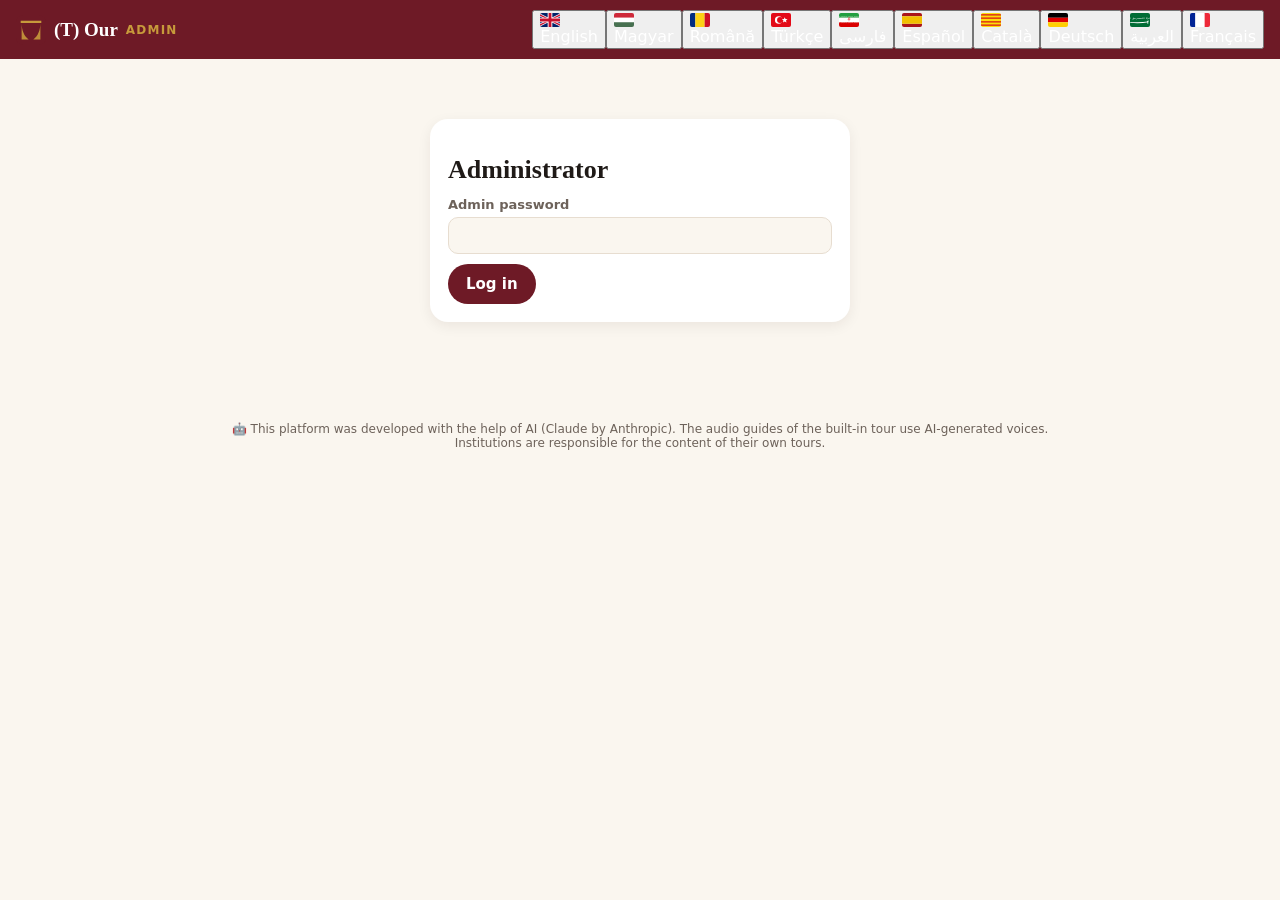
==== commit 003cfbed: "App umbenannt: Ioi!Cluj heißt jetzt (T) Our.Cluj, die Plattform (T) Our Hashtag #TOurCluj. Interne B" ====
--- a/admin.html
+++ b/admin.html
@@ -5,14 +5,14 @@
   <meta name="viewport" content="width=device-width, initial-scale=1">
   <meta name="theme-color" content="#6e1a26">
   <meta name="robots" content="noindex">
-  <title data-page-i18n="adminTitle">Ioi! Tours – Admin</title>
+  <title data-page-i18n="adminTitle">(T) Our – Admin</title>
   <link rel="icon" href="img/icon.svg" type="image/svg+xml">
   <link rel="stylesheet" href="css/style.css">
   <link rel="stylesheet" href="css/portal.css">
 </head>
 <body class="portal">
   <header class="pt-bar">
-    <a class="pt-brand" href="./"><img src="img/icon.svg" alt=""> Ioi! Tours <span data-page-i18n="adminBrand">Admin</span></a>
+    <a class="pt-brand" href="./"><img src="img/icon.svg" alt=""> (T) Our <span data-page-i18n="adminBrand">Admin</span></a>
     <div class="pt-header-tools">
       <div id="page-languages" class="page-languages" role="group" aria-label="Language"></div>
       <div class="pt-user" id="admin-user" hidden><button class="btn btn-ghost" id="admin-logout" type="button" data-page-i18n="logout">Log out</button></div>
--- a/css/style.css
+++ b/css/style.css
@@ -182,10 +182,10 @@
 /* ---------- Sheet (Station) ---------- */
 .sheet {
   position: fixed; z-index: 1300; left: 0; right: 0; bottom: 0;
-  max-width: 640px; margin: 0 auto; max-height: 92vh; overflow-y: auto;
+  max-width: 640px; margin: 0 auto; max-height: 92vh; max-height: 92dvh; overflow-y: auto;
   background: var(--cream); border-radius: 24px 24px 0 0; box-shadow: var(--shadow);
   transform: translateY(105%); transition: transform .35s cubic-bezier(.2,.8,.2,1);
-  overscroll-behavior: contain;
+  overscroll-behavior: contain; -webkit-overflow-scrolling: touch;
 }
 .sheet.open { transform: none; }
 .sheet-grip { position: absolute; top: 8px; left: 50%; width: 40px; height: 4px; margin-left: -20px; border-radius: 4px; background: rgba(255,255,255,.6); z-index: 2; }
@@ -284,10 +284,11 @@
 html[dir="rtl"] .lightbox-close { left: 10px; right: auto; }
 html[dir="rtl"] .lightbox-nav.prev { left: auto; right: 6px; }
 html[dir="rtl"] .lightbox-nav.next { right: auto; left: 6px; }
-html[dir="rtl"] .compare-tag.left { left: auto; right: 10px; }
-html[dir="rtl"] .compare-tag.right { right: auto; left: 10px; }
+html[dir="rtl"] .compare-tag.left { left: 10px; right: auto; }
+html[dir="rtl"] .compare-tag.right { right: 10px; left: auto; }
 @media (min-width: 900px) {
   html[dir="rtl"] .sheet { left: 16px; right: auto; transform: translateX(-110%); }
+  html[dir="rtl"] .sheet.open { transform: none; }
   html[dir="rtl"] .next-card { left: auto; right: 16px; }
 }
 
@@ -400,24 +401,25 @@
 .compare-head { display: flex; flex-direction: column; margin-bottom: 8px; }
 .compare-head strong { font-family: var(--serif); font-size: 18px; }
 .compare-head span { font-size: 13px; color: var(--muted); }
-.compare-stage { position: relative; width: 100%; aspect-ratio: 3 / 2; border-radius: 14px; overflow: hidden; background: #222; touch-action: pan-y; }
+.compare-stage { position: relative; width: 100%; aspect-ratio: 3 / 2; border-radius: 14px; overflow: hidden; background: #222; touch-action: pan-y; direction: ltr; }
 .compare-stage > img, .compare-then img { position: absolute; inset: 0; width: 100%; height: 100%; object-fit: cover; }
 .compare-stage > img[hidden] { display: none; }
 .compare-then { position: absolute; inset: 0; }
 .compare-handle { position: absolute; top: 0; bottom: 0; width: 3px; margin-left: -1.5px; background: #fff; box-shadow: 0 0 8px rgba(0,0,0,.5); pointer-events: none; }
 .compare-handle::after { content: "⟷"; position: absolute; top: 50%; left: 50%; transform: translate(-50%, -50%);
   width: 38px; height: 38px; border-radius: 50%; background: #fff; color: #111; display: grid; place-items: center; font-size: 18px; box-shadow: 0 2px 8px rgba(0,0,0,.4); }
+.compare-stage:focus-within .compare-handle::after { outline: 3px solid var(--gold); outline-offset: 2px; }
 .compare-handle[hidden] { display: none; }
 .compare-tag { position: absolute; top: 10px; padding: 3px 9px; border-radius: 999px; background: rgba(0,0,0,.6); color: #fff; font-size: 12px; font-weight: 700; pointer-events: none; }
 .compare-tag.left { left: 10px; }
 .compare-tag.right { right: 10px; }
 .compare-tag[hidden] { display: none; }
-.compare-stage input[type=range] { position: absolute; inset: 0; width: 100%; height: 100%; margin: 0; opacity: 0; cursor: ew-resize; }
+.compare-stage input[type=range] { position: absolute; inset: 0; width: 100%; height: 100%; margin: 0; opacity: 0; cursor: ew-resize; direction: ltr; pointer-events: none; }
 .compare-stage input[type=range][hidden] { display: none; }
 .compare-empty { position: absolute; left: 0; right: 0; bottom: 0; padding: 30px 14px 12px; background: linear-gradient(transparent, rgba(0,0,0,.8)); color: #fff; font-size: 14px; line-height: 1.45; }
 .compare-empty[hidden] { display: none; }
 .compare-empty p { margin: 0; }
-.compare-thumbs { display: flex; gap: 8px; margin-top: 10px; }
+.compare-thumbs { display: flex; flex-wrap: wrap; gap: 8px; margin-top: 10px; }
 .compare-thumbs:empty { display: none; }
 .compare-thumbs button { position: relative; width: 64px; height: 46px; padding: 0; border: 2px solid var(--line); border-radius: 8px; overflow: hidden; background: #222; }
 .compare-thumbs button[aria-pressed="true"] { border-color: var(--gold); }
@@ -477,3 +479,31 @@
 .ai-card p { margin: 0 0 12px; line-height: 1.55; font-size: 15px; color: var(--muted); }
 .ai-card .btn { width: 100%; margin-top: 4px; }
 .pt-ai { max-width: 900px; margin: 0 auto; padding: 0 16px 30px; font-size: 12px; color: var(--muted); text-align: center; }
+
+/* ---------- Optionale Stationen ---------- */
+.pin.optional { width: 30px; height: 30px; border-style: dashed; border-color: #8a6a3b; }
+.pin.optional span { font-size: 13px; color: #8a6a3b; }
+.pin.optional.visited { border-style: solid; border-color: var(--gold); }
+.pin.optional.visited span { color: #fff; }
+.station-list .optional .li-num { border-style: dashed; }
+.station-list .list-head { margin: 14px 8px 2px; padding-top: 12px; border-top: 1px solid var(--line);
+  font-size: 12px; font-weight: 800; letter-spacing: .08em; text-transform: uppercase; color: var(--muted); }
+.intro-optional { display: block; font-size: 12px; color: var(--gold); }
+
+/* ---------- Sprachmenü ---------- */
+.lang-btn { display: inline-flex; align-items: center; gap: 5px; }
+.lang-btn .lang-flag { width: 18px; height: 12px; flex-basis: 18px; }
+.lang-menu {
+  position: fixed; z-index: 1100; right: 8px; left: 8px; max-width: 380px; margin-left: auto;
+  top: calc(env(safe-area-inset-top, 0px) + 60px);
+  background: var(--card); color: var(--ink); border-radius: 16px; padding: 10px;
+  box-shadow: 0 12px 32px rgba(0,0,0,.3);
+}
+.lang-menu[hidden] { display: none; }
+html[dir="rtl"] .lang-menu { margin-left: 0; margin-right: auto; }
+.drawer-lang { display: inline-flex; align-items: center; justify-content: center; gap: 6px; }
+.lang-menu .lang-switch, .intro-lang {
+  display: grid; grid-template-columns: repeat(2, minmax(0, 1fr)); gap: 6px;
+}
+.lang-menu .lang-switch button, .intro-lang button { justify-content: flex-start; padding: 8px 12px; }
+.intro-lang { max-width: 360px; margin-left: auto; margin-right: auto; }
